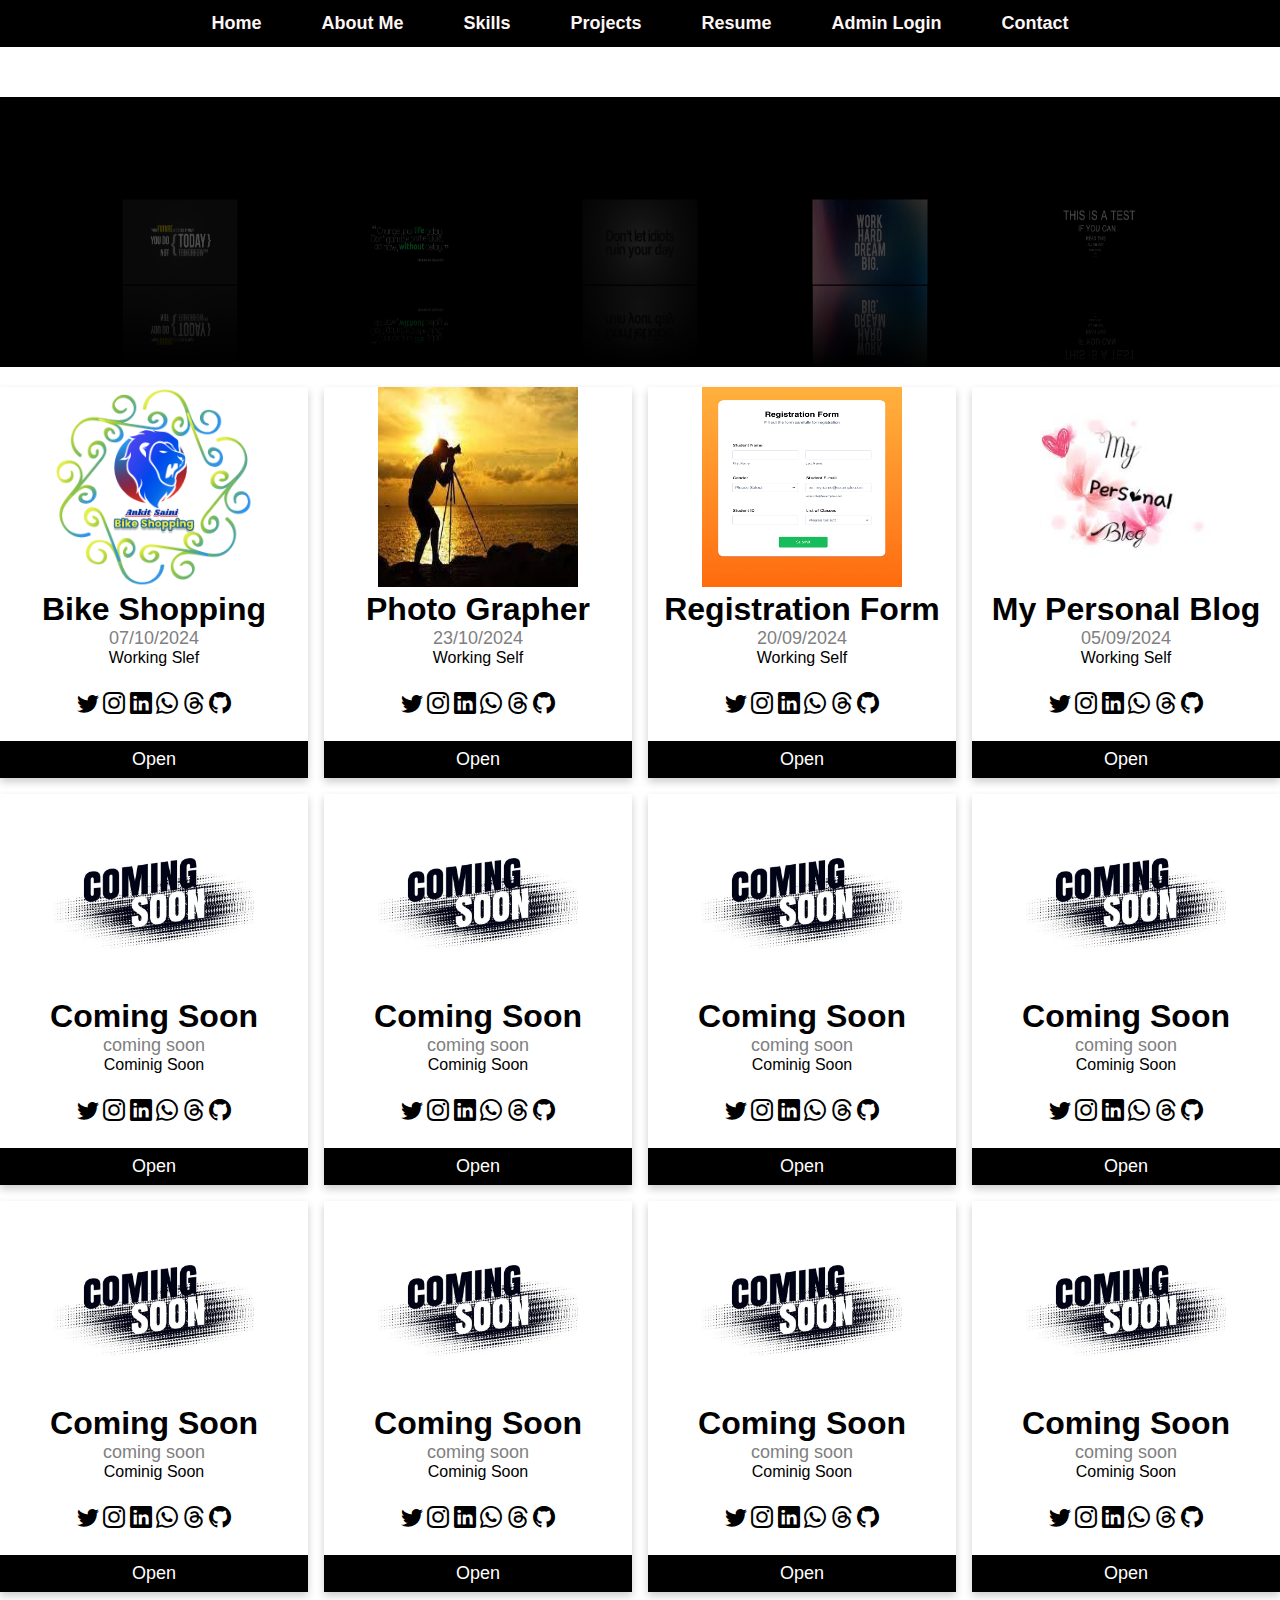
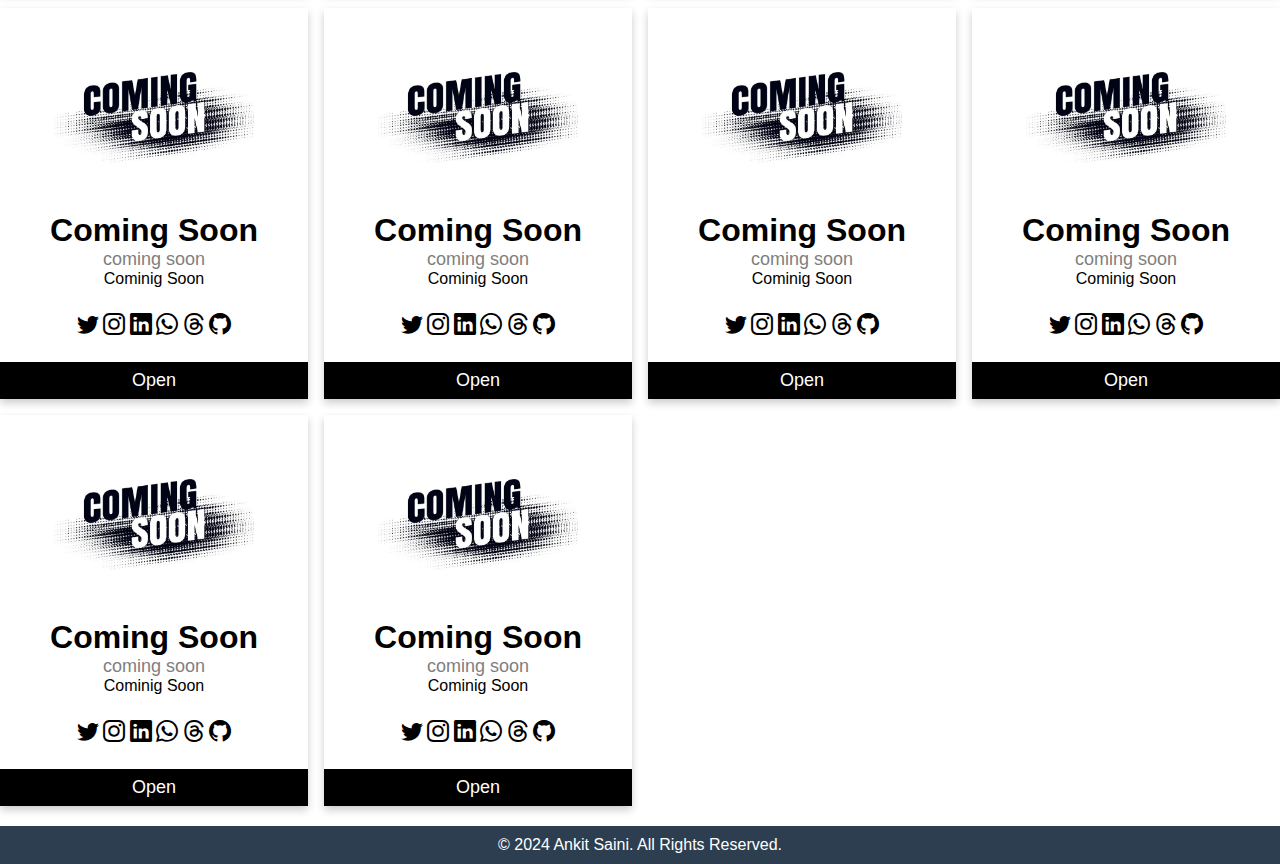
==== Projects.html @ d3df9868 "Add files via upload" ====
<!DOCTYPE html>
<html lang="en">

<head>
    <title>Projects</title>
    <link rel="icon" href="ico3.png" type="image/png">
    <link rel="stylesheet" href="Projects.css">
    <link rel="stylesheet" href="https://cdn.jsdelivr.net/npm/bootstrap-icons@1.11.3/font/bootstrap-icons.min.css">
    

</head>

<body>
    <header>
    <nav>
        <ul>
            <li><a href="./index.html">Home</a></li>
            <li><a href="./AboutMe.html">About Me</a></li>
            <li><a href="./skill.html">Skills</a></li>
            <li><a href="#projects">Projects</a></li>
            <li><a href="./Resume.html">Resume</a></li>
            <li><a href="./AdminLogin.html">Admin Login</a></li>
            <li><a href="./Contact.html">Contact</a></li>
            
        </ul>
    </nav>
</header>

    <div class="new-p">
        <img src="wall-1.jpg" alt="">
        <img src="wall-2.jpg" alt="">
        <img src="wall-3.jpg" alt="">
        <img src="wall-4.jpg" alt="">
        <img src="wall-5.jpg" alt="">
    </div>




    <section class="layout">
        <div>
            <div class="card">
                <img src="bikeshoping.png" alt="bikes hopping" width="200px" height="200px">
                <h1>Bike Shopping</h1>
                <p class="title">07/10/2024</p>
                <p>Working Slef</p>
                <div style="margin: 24px 0;">
                <a href="https://x.com/Er_ANKIT_SAINI"><i class="bi bi-twitter"></i></a>
                <a href="https://www.instagram.com/ankit.saini.sekhawati/profilecard/?igsh=Y3B1ZWVoazY4NDR6"><i class="bi bi-instagram"></i></a>
                <a href="https://www.linkedin.com/in/ankit-kumar-saini-2961a4275?utm_source=share&utm_campaign=share_via&utm_content=profile&utm_medium=android_app"><i class="bi bi-linkedin"></i></a>
                <a href="https://wa.me/916376188144"><i class="bi bi-whatsapp"></i></a>
                <a href="https://www.threads.net/@ankit.saini.sekhawati"><i class="bi bi-threads"></i></a>
                <a href="https://github.com/ANKITSAINI498"><i class="bi bi-github"></i></a>
                </div>
                <p><button>Open</button></p>
            </div>
        </div>

        <div>
            <div class="card">
                <img src="photographer.jpeg" alt="Photo Grapher" width="200px" height="200px">
                <h1>Photo Grapher</h1>
                <p class="title">23/10/2024</p>
                <p>Working Self</p>
                <div style="margin: 24px 0;">
                <a href="https://x.com/Er_ANKIT_SAINI"><i class="bi bi-twitter"></i></a>
                <a href="https://www.instagram.com/ankit.saini.sekhawati/profilecard/?igsh=Y3B1ZWVoazY4NDR6"><i class="bi bi-instagram"></i></a>
                <a href="https://www.linkedin.com/in/ankit-kumar-saini-2961a4275?utm_source=share&utm_campaign=share_via&utm_content=profile&utm_medium=android_app"><i class="bi bi-linkedin"></i></a>
                <a href="https://wa.me/916376188144"><i class="bi bi-whatsapp"></i></a>
                <a href="https://www.threads.net/@ankit.saini.sekhawati"><i class="bi bi-threads"></i></a>
                <a href="https://github.com/ANKITSAINI498"><i class="bi bi-github"></i></a>
                </div>
                <p><button>Open</button></p>
            </div>
        </div>

        <div>
            <div class="card">
                <img src="registration-form.png" alt="coming soon" width="200px" height="200px">
                <h1>Registration Form</h1>
                <p class="title">20/09/2024</p>
                <p>Working Self</p>
                <div style="margin: 24px 0;">
                <a href="https://x.com/Er_ANKIT_SAINI"><i class="bi bi-twitter"></i></a>
                <a href="https://www.instagram.com/ankit.saini.sekhawati/profilecard/?igsh=Y3B1ZWVoazY4NDR6"><i class="bi bi-instagram"></i></a>
                <a href="https://www.linkedin.com/in/ankit-kumar-saini-2961a4275?utm_source=share&utm_campaign=share_via&utm_content=profile&utm_medium=android_app"><i class="bi bi-linkedin"></i></a>
                <a href="https://wa.me/916376188144"><i class="bi bi-whatsapp"></i></a>
                <a href="https://www.threads.net/@ankit.saini.sekhawati"><i class="bi bi-threads"></i></a>
                <a href="https://github.com/ANKITSAINI498"><i class="bi bi-github"></i></a>
                </div>
                <p><button>Open</button></p>
            </div>
        </div>

        <div>
            <div class="card">
                <img src="My Personal Blog.jpeg" alt="coming soon" width="200px" height="200px">
                <h1>My Personal Blog</h1>
                <p class="title">05/09/2024</p>
                <p>Working Self</p>
                <div style="margin: 24px 0;">
                <a href="https://x.com/Er_ANKIT_SAINI"><i class="bi bi-twitter"></i></a>
                <a href="https://www.instagram.com/ankit.saini.sekhawati/profilecard/?igsh=Y3B1ZWVoazY4NDR6"><i class="bi bi-instagram"></i></a>
                <a href="https://www.linkedin.com/in/ankit-kumar-saini-2961a4275?utm_source=share&utm_campaign=share_via&utm_content=profile&utm_medium=android_app"><i class="bi bi-linkedin"></i></a>
                <a href="https://wa.me/916376188144"><i class="bi bi-whatsapp"></i></a>
                <a href="https://www.threads.net/@ankit.saini.sekhawati"><i class="bi bi-threads"></i></a>
                <a href="https://github.com/ANKITSAINI498"><i class="bi bi-github"></i></a>
                </div>
                <p><button>Open</button></p>
            </div>
        </div>

        <div>
            <div class="card">
                <img src="coming-soon.webp" alt="coming soon" width="200px" height="200px">
                <h1>Coming Soon</h1>
                <p class="title">coming soon</p>
                <p>Cominig Soon</p>
                <div style="margin: 24px 0;">
                <a href="https://x.com/Er_ANKIT_SAINI"><i class="bi bi-twitter"></i></a>
                <a href="https://www.instagram.com/ankit.saini.sekhawati/profilecard/?igsh=Y3B1ZWVoazY4NDR6"><i class="bi bi-instagram"></i></a>
                <a href="https://www.linkedin.com/in/ankit-kumar-saini-2961a4275?utm_source=share&utm_campaign=share_via&utm_content=profile&utm_medium=android_app"><i class="bi bi-linkedin"></i></a>
                <a href="https://wa.me/916376188144"><i class="bi bi-whatsapp"></i></a>
                <a href="https://www.threads.net/@ankit.saini.sekhawati"><i class="bi bi-threads"></i></a>
                <a href="https://github.com/ANKITSAINI498"><i class="bi bi-github"></i></a>
                </div>
                <p><button>Open</button></p>
            </div>
        </div>

        <div>
            <div class="card">
                <img src="coming-soon.webp" alt="coming soon" width="200px" height="200px">
                <h1>Coming Soon</h1>
                <p class="title">coming soon</p>
                <p>Cominig Soon</p>
                <div style="margin: 24px 0;">
                <a href="https://x.com/Er_ANKIT_SAINI"><i class="bi bi-twitter"></i></a>
                <a href="https://www.instagram.com/ankit.saini.sekhawati/profilecard/?igsh=Y3B1ZWVoazY4NDR6"><i class="bi bi-instagram"></i></a>
                <a href="https://www.linkedin.com/in/ankit-kumar-saini-2961a4275?utm_source=share&utm_campaign=share_via&utm_content=profile&utm_medium=android_app"><i class="bi bi-linkedin"></i></a>
                <a href="https://wa.me/916376188144"><i class="bi bi-whatsapp"></i></a>
                <a href="https://www.threads.net/@ankit.saini.sekhawati"><i class="bi bi-threads"></i></a>
                <a href="https://github.com/ANKITSAINI498"><i class="bi bi-github"></i></a>
                </div>
                <p><button>Open</button></p>
            </div>
        </div>

        <div>
            <div class="card">
                <img src="coming-soon.webp" alt="coming soon" width="200px" height="200px">
                <h1>Coming Soon</h1>
                <p class="title">coming soon</p>
                <p>Cominig Soon</p>
                <div style="margin: 24px 0;">
                <a href="https://x.com/Er_ANKIT_SAINI"><i class="bi bi-twitter"></i></a>
                <a href="https://www.instagram.com/ankit.saini.sekhawati/profilecard/?igsh=Y3B1ZWVoazY4NDR6"><i class="bi bi-instagram"></i></a>
                <a href="https://www.linkedin.com/in/ankit-kumar-saini-2961a4275?utm_source=share&utm_campaign=share_via&utm_content=profile&utm_medium=android_app"><i class="bi bi-linkedin"></i></a>
                <a href="https://wa.me/916376188144"><i class="bi bi-whatsapp"></i></a>
                <a href="https://www.threads.net/@ankit.saini.sekhawati"><i class="bi bi-threads"></i></a>
                <a href="https://github.com/ANKITSAINI498"><i class="bi bi-github"></i></a>
                </div>
                <p><button>Open</button></p>
            </div>
        </div>

        <div>
            <div class="card">
                <img src="coming-soon.webp" alt="coming soon" width="200px" height="200px">
                <h1>Coming Soon</h1>
                <p class="title">coming soon</p>
                <p>Cominig Soon</p>
                <div style="margin: 24px 0;">
                <a href="https://x.com/Er_ANKIT_SAINI"><i class="bi bi-twitter"></i></a>
                <a href="https://www.instagram.com/ankit.saini.sekhawati/profilecard/?igsh=Y3B1ZWVoazY4NDR6"><i class="bi bi-instagram"></i></a>
                <a href="https://www.linkedin.com/in/ankit-kumar-saini-2961a4275?utm_source=share&utm_campaign=share_via&utm_content=profile&utm_medium=android_app"><i class="bi bi-linkedin"></i></a>
                <a href="https://wa.me/916376188144"><i class="bi bi-whatsapp"></i></a>
                <a href="https://www.threads.net/@ankit.saini.sekhawati"><i class="bi bi-threads"></i></a>
                <a href="https://github.com/ANKITSAINI498"><i class="bi bi-github"></i></a>
                </div>
                <p><button>Open</button></p>
            </div>
        </div>

        <div>
            <div class="card">
                <img src="coming-soon.webp" alt="coming soon" width="200px" height="200px">
                <h1>Coming Soon</h1>
                <p class="title">coming soon</p>
                <p>Cominig Soon</p>
                <div style="margin: 24px 0;">
                    <a href="https://x.com/Er_ANKIT_SAINI"><i class="bi bi-twitter"></i></a>
                    <a href="https://www.instagram.com/ankit.saini.sekhawati/profilecard/?igsh=Y3B1ZWVoazY4NDR6"><i class="bi bi-instagram"></i></a>
                    <a href="https://www.linkedin.com/in/ankit-kumar-saini-2961a4275?utm_source=share&utm_campaign=share_via&utm_content=profile&utm_medium=android_app"><i class="bi bi-linkedin"></i></a>
                    <a href="https://wa.me/916376188144"><i class="bi bi-whatsapp"></i></a>
                    <a href="https://www.threads.net/@ankit.saini.sekhawati"><i class="bi bi-threads"></i></a>
                    <a href="https://github.com/ANKITSAINI498"><i class="bi bi-github"></i></a>
                </div>
                <p><button>Open</button></p>
            </div>
        </div>

        <div>
            <div class="card">
                <img src="coming-soon.webp" alt="coming soon" width="200px" height="200px">
                <h1>Coming Soon</h1>
                <p class="title">coming soon</p>
                <p>Cominig Soon</p>
                <div style="margin: 24px 0;">
                    <a href="https://x.com/Er_ANKIT_SAINI"><i class="bi bi-twitter"></i></a>
                    <a href="https://www.instagram.com/ankit.saini.sekhawati/profilecard/?igsh=Y3B1ZWVoazY4NDR6"><i class="bi bi-instagram"></i></a>
                    <a href="https://www.linkedin.com/in/ankit-kumar-saini-2961a4275?utm_source=share&utm_campaign=share_via&utm_content=profile&utm_medium=android_app"><i class="bi bi-linkedin"></i></a>
                    <a href="https://wa.me/916376188144"><i class="bi bi-whatsapp"></i></a>
                    <a href="https://www.threads.net/@ankit.saini.sekhawati"><i class="bi bi-threads"></i></a>
                    <a href="https://github.com/ANKITSAINI498"><i class="bi bi-github"></i></a>
                </div>
                <p><button>Open</button></p>
            </div>
        </div>

        <div>
            <div class="card">
                <img src="coming-soon.webp" alt="coming soon" width="200px" height="200px">
                <h1>Coming Soon</h1>
                <p class="title">coming soon</p>
                <p>Cominig Soon</p>
                <div style="margin: 24px 0;">
                    <a href="https://x.com/Er_ANKIT_SAINI"><i class="bi bi-twitter"></i></a>
                    <a href="https://www.instagram.com/ankit.saini.sekhawati/profilecard/?igsh=Y3B1ZWVoazY4NDR6"><i class="bi bi-instagram"></i></a>
                    <a href="https://www.linkedin.com/in/ankit-kumar-saini-2961a4275?utm_source=share&utm_campaign=share_via&utm_content=profile&utm_medium=android_app"><i class="bi bi-linkedin"></i></a>
                    <a href="https://wa.me/916376188144"><i class="bi bi-whatsapp"></i></a>
                    <a href="https://www.threads.net/@ankit.saini.sekhawati"><i class="bi bi-threads"></i></a>
                    <a href="https://github.com/ANKITSAINI498"><i class="bi bi-github"></i></a>
                </div>
                <p><button>Open</button></p>
            </div>
        </div>

        <div>
            <div class="card">
                <img src="coming-soon.webp" alt="coming soon" width="200px" height="200px">
                <h1>Coming Soon</h1>
                <p class="title">coming soon</p>
                <p>Cominig Soon</p>
                <div style="margin: 24px 0;">
                    <a href="https://x.com/Er_ANKIT_SAINI"><i class="bi bi-twitter"></i></a>
                    <a href="https://www.instagram.com/ankit.saini.sekhawati/profilecard/?igsh=Y3B1ZWVoazY4NDR6"><i class="bi bi-instagram"></i></a>
                    <a href="https://www.linkedin.com/in/ankit-kumar-saini-2961a4275?utm_source=share&utm_campaign=share_via&utm_content=profile&utm_medium=android_app"><i class="bi bi-linkedin"></i></a>
                    <a href="https://wa.me/916376188144"><i class="bi bi-whatsapp"></i></a>
                    <a href="https://www.threads.net/@ankit.saini.sekhawati"><i class="bi bi-threads"></i></a>
                    <a href="https://github.com/ANKITSAINI498"><i class="bi bi-github"></i></a>
                </div>
                <p><button>Open</button></p>
            </div>
        </div>

        <div>
            <div class="card">
                <img src="coming-soon.webp" alt="coming soon" width="200px" height="200px">
                <h1>Coming Soon</h1>
                <p class="title">coming soon</p>
                <p>Cominig Soon</p>
                <div style="margin: 24px 0;">
                    <a href="https://x.com/Er_ANKIT_SAINI"><i class="bi bi-twitter"></i></a>
                    <a href="https://www.instagram.com/ankit.saini.sekhawati/profilecard/?igsh=Y3B1ZWVoazY4NDR6"><i class="bi bi-instagram"></i></a>
                    <a href="https://www.linkedin.com/in/ankit-kumar-saini-2961a4275?utm_source=share&utm_campaign=share_via&utm_content=profile&utm_medium=android_app"><i class="bi bi-linkedin"></i></a>
                    <a href="https://wa.me/916376188144"><i class="bi bi-whatsapp"></i></a>
                    <a href="https://www.threads.net/@ankit.saini.sekhawati"><i class="bi bi-threads"></i></a>
                    <a href="https://github.com/ANKITSAINI498"><i class="bi bi-github"></i></a>
                </div>
                <p><button>Open</button></p>
            </div>
        </div>

        <div>
            <div class="card">
                <img src="coming-soon.webp" alt="coming soon" width="200px" height="200px">
                <h1>Coming Soon</h1>
                <p class="title">coming soon</p>
                <p>Cominig Soon</p>
                <div style="margin: 24px 0;">
                    <a href="https://x.com/Er_ANKIT_SAINI"><i class="bi bi-twitter"></i></a>
                    <a href="https://www.instagram.com/ankit.saini.sekhawati/profilecard/?igsh=Y3B1ZWVoazY4NDR6"><i class="bi bi-instagram"></i></a>
                    <a href="https://www.linkedin.com/in/ankit-kumar-saini-2961a4275?utm_source=share&utm_campaign=share_via&utm_content=profile&utm_medium=android_app"><i class="bi bi-linkedin"></i></a>
                    <a href="https://wa.me/916376188144"><i class="bi bi-whatsapp"></i></a>
                    <a href="https://www.threads.net/@ankit.saini.sekhawati"><i class="bi bi-threads"></i></a>
                    <a href="https://github.com/ANKITSAINI498"><i class="bi bi-github"></i></a>
                </div>
                <p><button>Open</button></p>
            </div>
        </div>

        <div>
            <div class="card">
                <img src="coming-soon.webp" alt="coming soon" width="200px" height="200px">
                <h1>Coming Soon</h1>
                <p class="title">coming soon</p>
                <p>Cominig Soon</p>
                <div style="margin: 24px 0;">
                    <a href="https://x.com/Er_ANKIT_SAINI"><i class="bi bi-twitter"></i></a>
                    <a href="https://www.instagram.com/ankit.saini.sekhawati/profilecard/?igsh=Y3B1ZWVoazY4NDR6"><i class="bi bi-instagram"></i></a>
                    <a href="https://www.linkedin.com/in/ankit-kumar-saini-2961a4275?utm_source=share&utm_campaign=share_via&utm_content=profile&utm_medium=android_app"><i class="bi bi-linkedin"></i></a>
                    <a href="https://wa.me/916376188144"><i class="bi bi-whatsapp"></i></a>
                    <a href="https://www.threads.net/@ankit.saini.sekhawati"><i class="bi bi-threads"></i></a>
                    <a href="https://github.com/ANKITSAINI498"><i class="bi bi-github"></i></a>
                </div>
                <p><button>Open</button></p>
            </div>
        </div>

        <div>
            <div class="card">
                <img src="coming-soon.webp" alt="coming soon" width="200px" height="200px">
                <h1>Coming Soon</h1>
                <p class="title">coming soon</p>
                <p>Cominig Soon</p>
                <div style="margin: 24px 0;">
                    <a href="https://x.com/Er_ANKIT_SAINI"><i class="bi bi-twitter"></i></a>
                    <a href="https://www.instagram.com/ankit.saini.sekhawati/profilecard/?igsh=Y3B1ZWVoazY4NDR6"><i class="bi bi-instagram"></i></a>
                    <a href="https://www.linkedin.com/in/ankit-kumar-saini-2961a4275?utm_source=share&utm_campaign=share_via&utm_content=profile&utm_medium=android_app"><i class="bi bi-linkedin"></i></a>
                    <a href="https://wa.me/916376188144"><i class="bi bi-whatsapp"></i></a>
                    <a href="https://www.threads.net/@ankit.saini.sekhawati"><i class="bi bi-threads"></i></a>
                    <a href="https://github.com/ANKITSAINI498"><i class="bi bi-github"></i></a>
                </div>
                <p><button>Open</button></p>
            </div>
        </div>

        <div>
            <div class="card">
                <img src="coming-soon.webp" alt="coming soon" width="200px" height="200px">
                <h1>Coming Soon</h1>
                <p class="title">coming soon</p>
                <p>Cominig Soon</p>
                <div style="margin: 24px 0;">
                    <a href="https://x.com/Er_ANKIT_SAINI"><i class="bi bi-twitter"></i></a>
                    <a href="https://www.instagram.com/ankit.saini.sekhawati/profilecard/?igsh=Y3B1ZWVoazY4NDR6"><i class="bi bi-instagram"></i></a>
                    <a href="https://www.linkedin.com/in/ankit-kumar-saini-2961a4275?utm_source=share&utm_campaign=share_via&utm_content=profile&utm_medium=android_app"><i class="bi bi-linkedin"></i></a>
                    <a href="https://wa.me/916376188144"><i class="bi bi-whatsapp"></i></a>
                    <a href="https://www.threads.net/@ankit.saini.sekhawati"><i class="bi bi-threads"></i></a>
                    <a href="https://github.com/ANKITSAINI498"><i class="bi bi-github"></i></a>
                </div>
                <p><button>Open</button></p>
            </div>
        </div>

        <div>
            <div class="card">
                <img src="coming-soon.webp" alt="coming soon" width="200px" height="200px">
                <h1>Coming Soon</h1>
                <p class="title">coming soon</p>
                <p>Cominig Soon</p>
                <div style="margin: 24px 0;">
                    <a href="https://x.com/Er_ANKIT_SAINI"><i class="bi bi-twitter"></i></a>
                    <a href="https://www.instagram.com/ankit.saini.sekhawati/profilecard/?igsh=Y3B1ZWVoazY4NDR6"><i class="bi bi-instagram"></i></a>
                    <a href="https://www.linkedin.com/in/ankit-kumar-saini-2961a4275?utm_source=share&utm_campaign=share_via&utm_content=profile&utm_medium=android_app"><i class="bi bi-linkedin"></i></a>
                    <a href="https://wa.me/916376188144"><i class="bi bi-whatsapp"></i></a>
                    <a href="https://www.threads.net/@ankit.saini.sekhawati"><i class="bi bi-threads"></i></a>
                    <a href="https://github.com/ANKITSAINI498"><i class="bi bi-github"></i></a>
                </div>
                <p><button>Open</button></p>
            </div>
        </div>
    </section>

    <footer>
        <p>&copy; 2024 Ankit Saini. All Rights Reserved.</p>
    </footer>

    <script src="./Projects.js"></script>
</body>

</html>
---- Projects.css ----
* {
  box-sizing: border-box;
  margin: 0;
  padding: 0;
}

body {
  font-family: Arial, sans-serif;
}

header {
  position: sticky;
  top: 0;
}

ul {
  display: flex;
  background-color: #000;
  list-style: none;
  padding: 13px 0;
  justify-content: center;
}

li a {
  text-decoration: none;
  font-size: 18px;
  font-weight: 600;
  color: #fdf6f6;
  transition: color 0.25s;
  padding-left: 30px;
  padding-right: 30px;
  
}

.new-p {
  padding: 60px 0 40px;
  background-color: black;
  display: flex;
  justify-content: center;
  align-items: center;
  position: relative;
  top: 100px;
  margin-top: -50px;
}

.new-p img {
  width: 230px;
  height: 170px;
  opacity: 0.3;
  cursor: pointer;
  transform: scale(0.5);
  -webkit-box-reflect: below 2px linear-gradient(transparent, black);
  transition: 3s;
}

.new-p img:hover {
  opacity: 1;
  transform: scale(1.75);
}

.layout {
  width: 100%;
  display: grid;
  grid-template-columns: repeat(auto-fill, minmax(250px, 1fr));
  gap: 16px;
  margin-top: 120px;
}

.card {
  box-shadow: 0 4px 8px rgba(0, 0, 0, 0.2);
  margin: auto;
  text-align: center;
}

.title {
  color: grey;
  font-size: 18px;
}

button {
  border: none;
  outline: 0;
  padding: 8px;
  color: white;
  background-color: #000;
  text-align: center;
  cursor: pointer;
  width: 100%;
  font-size: 18px;
}

a {
  text-decoration: none;
  font-size: 22px;
  color: black;
}

button:hover, a:hover {
  opacity: 0.7;
}

footer {
  background-color: #2c3e50;
  color: white;
  text-align: center;
  padding: 10px 0;
  margin-top: 20px;
}

/* Media Queries for Responsiveness */
@media (max-width: 768px) {
  li a {
      padding-left: 26px;
      padding-right: 26px;
      font-size: 16px;
      
  }

  .new-p img {
      width: 180px;
      height: 130px;
  }

  .layout {
      margin-top: 80px;
  }
}

@media (max-width: 480px) {
  li a {
      font-size: 14px;
  }

  .new-p img {
      width: 150px;
      height: 110px;
  }

  button {
      font-size: 16px;
  }

  a {
      font-size: 18px;
  }
}
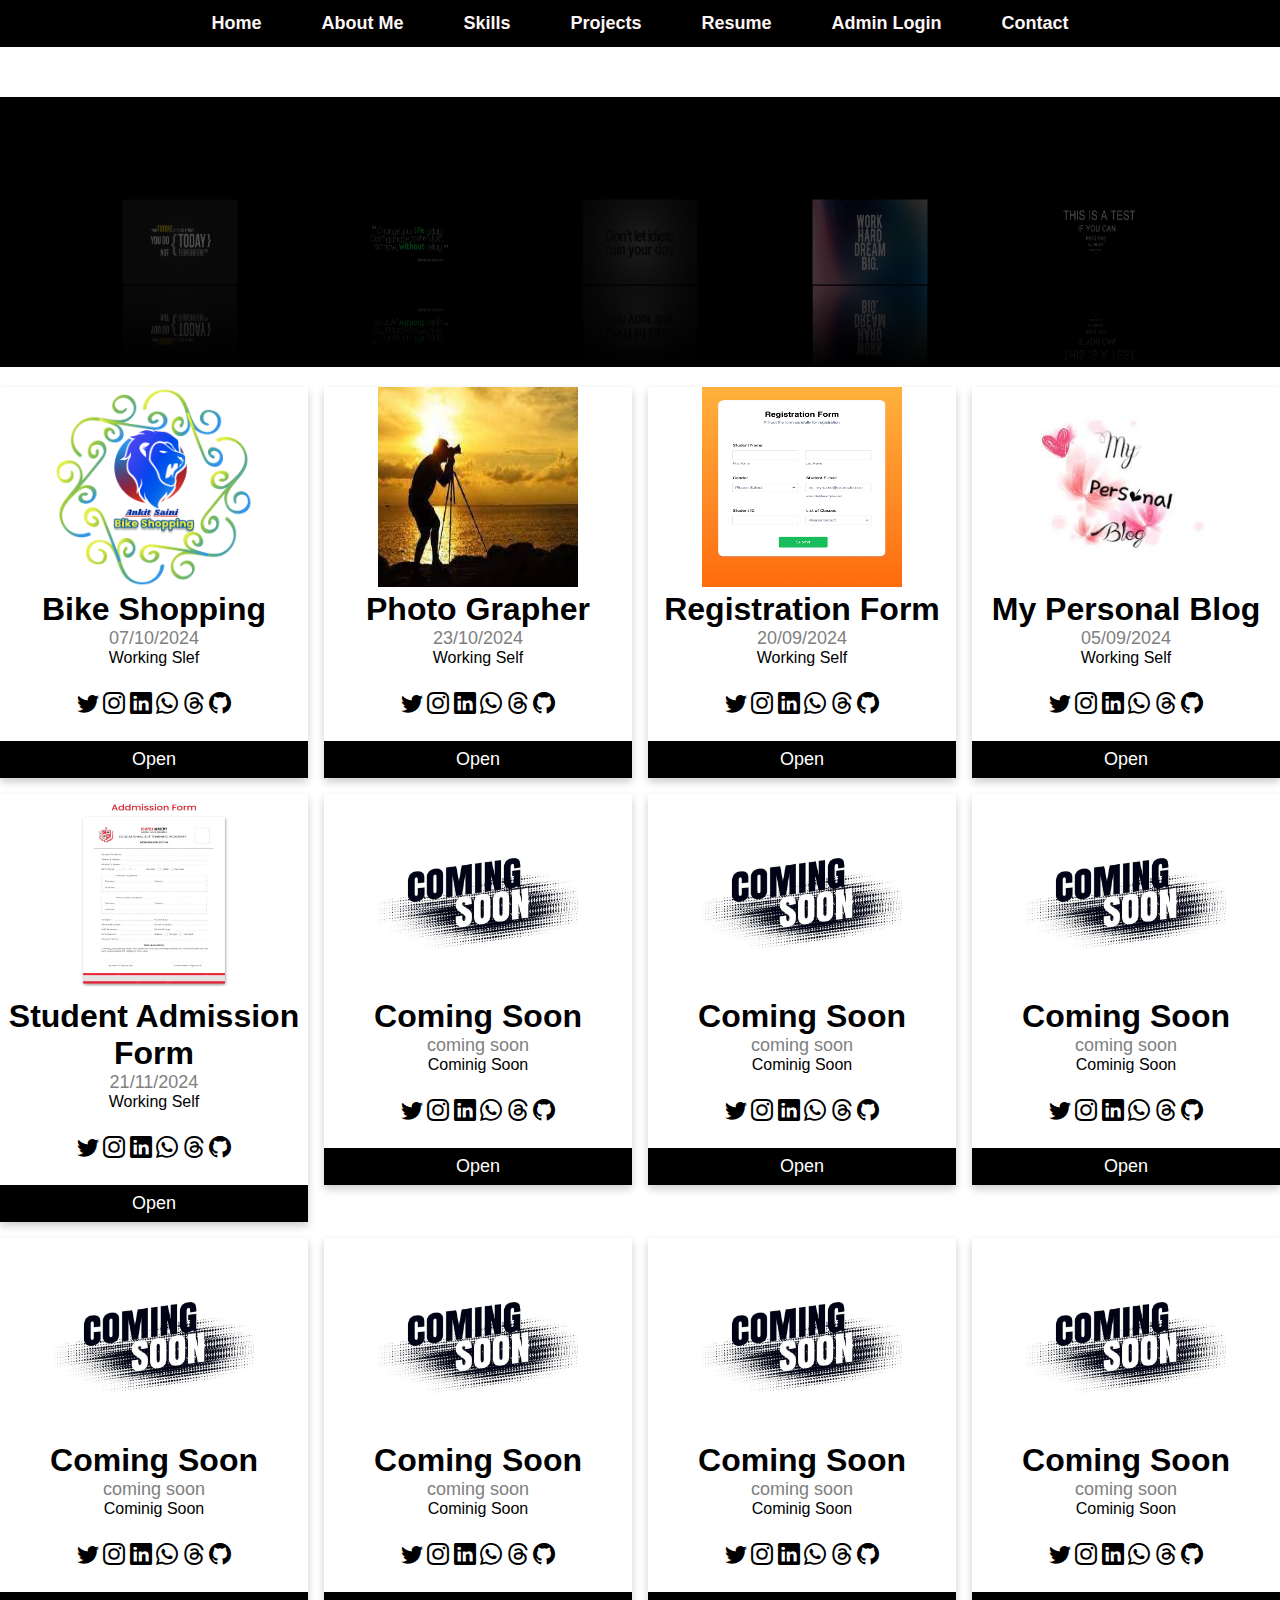
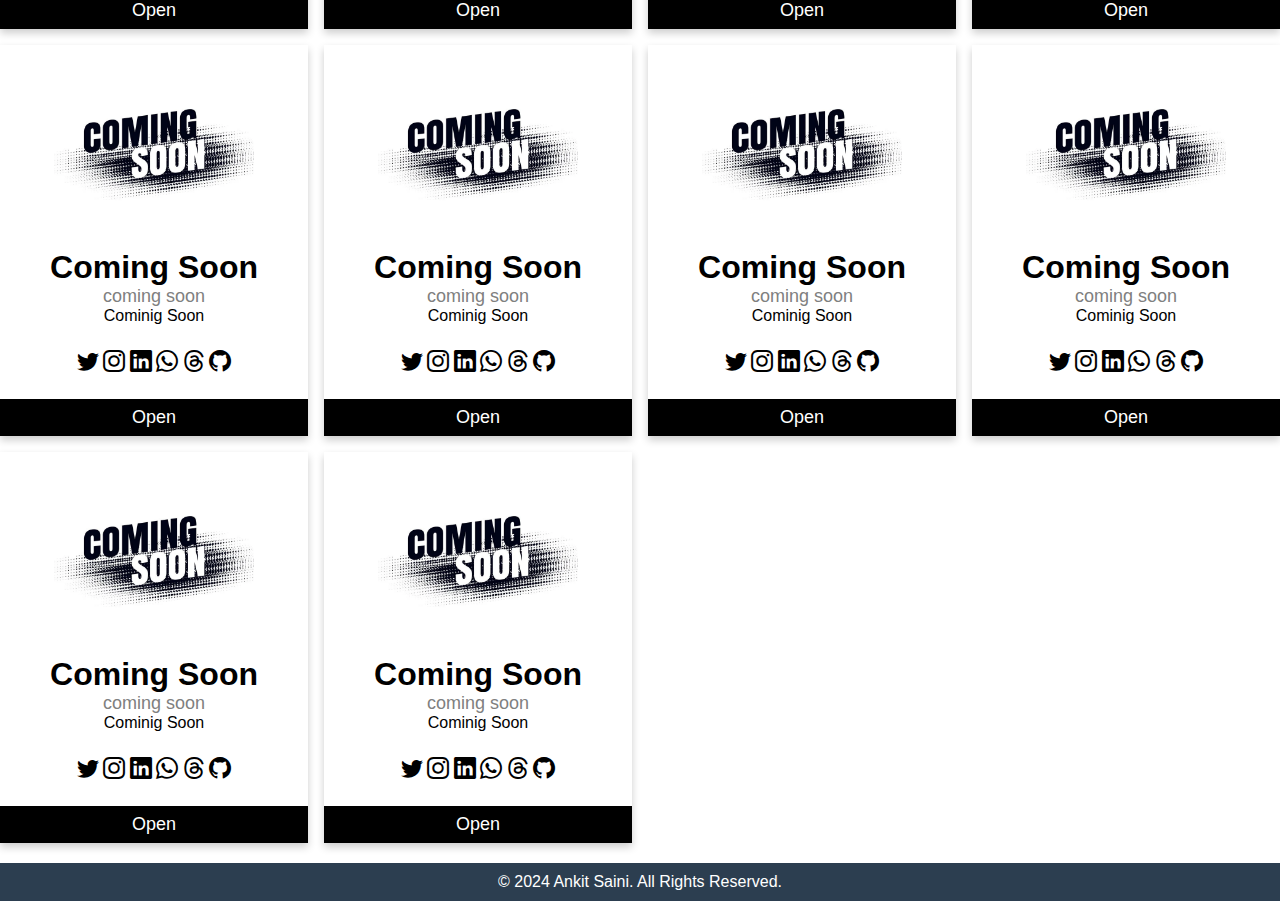
==== commit b8908c6a: "Update Projects.html" ====
--- a/Projects.html
+++ b/Projects.html
@@ -52,7 +52,7 @@
                 <a href="https://www.threads.net/@ankit.saini.sekhawati"><i class="bi bi-threads"></i></a>
                 <a href="https://github.com/ANKITSAINI498"><i class="bi bi-github"></i></a>
                 </div>
-                <p><button>Open</button></p>
+                <p><button onclick="window.location.href='https://ankitsaini498.github.io/Bike-Shopping/'">Open</button></p>
             </div>
         </div>
 
@@ -70,7 +70,7 @@
                 <a href="https://www.threads.net/@ankit.saini.sekhawati"><i class="bi bi-threads"></i></a>
                 <a href="https://github.com/ANKITSAINI498"><i class="bi bi-github"></i></a>
                 </div>
-                <p><button>Open</button></p>
+                <p><button onclick="window.location.href='https://ankitsaini498.github.io/Photographer/'">Open</button></p>
             </div>
         </div>
 
@@ -88,7 +88,7 @@
                 <a href="https://www.threads.net/@ankit.saini.sekhawati"><i class="bi bi-threads"></i></a>
                 <a href="https://github.com/ANKITSAINI498"><i class="bi bi-github"></i></a>
                 </div>
-                <p><button>Open</button></p>
+                <p><button onclick="window.location.href='https://ankitsaini498.github.io/Registration-Form/'">Open</button></p>
             </div>
         </div>
 
@@ -106,25 +106,25 @@
                 <a href="https://www.threads.net/@ankit.saini.sekhawati"><i class="bi bi-threads"></i></a>
                 <a href="https://github.com/ANKITSAINI498"><i class="bi bi-github"></i></a>
                 </div>
-                <p><button>Open</button></p>
-            </div>
-        </div>
-
-        <div>
-            <div class="card">
-                <img src="coming-soon.webp" alt="coming soon" width="200px" height="200px">
-                <h1>Coming Soon</h1>
-                <p class="title">coming soon</p>
-                <p>Cominig Soon</p>
-                <div style="margin: 24px 0;">
-                <a href="https://x.com/Er_ANKIT_SAINI"><i class="bi bi-twitter"></i></a>
-                <a href="https://www.instagram.com/ankit.saini.sekhawati/profilecard/?igsh=Y3B1ZWVoazY4NDR6"><i class="bi bi-instagram"></i></a>
-                <a href="https://www.linkedin.com/in/ankit-kumar-saini-2961a4275?utm_source=share&utm_campaign=share_via&utm_content=profile&utm_medium=android_app"><i class="bi bi-linkedin"></i></a>
-                <a href="https://wa.me/916376188144"><i class="bi bi-whatsapp"></i></a>
-                <a href="https://www.threads.net/@ankit.saini.sekhawati"><i class="bi bi-threads"></i></a>
-                <a href="https://github.com/ANKITSAINI498"><i class="bi bi-github"></i></a>
-                </div>
-                <p><button>Open</button></p>
+                <p><button onclick="window.location.href='https://ankitsaini498.github.io/Personal-Blog/'">Open</button></p>
+            </div>
+        </div>
+
+        <div>
+            <div class="card">
+                <img src="admission cover page.jpg" alt="coming soon" width="200px" height="200px">
+                <h1>Student Admission Form</h1>
+                <p class="title">21/11/2024</p>
+                <p>Working Self</p>
+                <div style="margin: 24px 0;">
+                <a href="https://x.com/Er_ANKIT_SAINI"><i class="bi bi-twitter"></i></a>
+                <a href="https://www.instagram.com/ankit.saini.sekhawati/profilecard/?igsh=Y3B1ZWVoazY4NDR6"><i class="bi bi-instagram"></i></a>
+                <a href="https://www.linkedin.com/in/ankit-kumar-saini-2961a4275?utm_source=share&utm_campaign=share_via&utm_content=profile&utm_medium=android_app"><i class="bi bi-linkedin"></i></a>
+                <a href="https://wa.me/916376188144"><i class="bi bi-whatsapp"></i></a>
+                <a href="https://www.threads.net/@ankit.saini.sekhawati"><i class="bi bi-threads"></i></a>
+                <a href="https://github.com/ANKITSAINI498"><i class="bi bi-github"></i></a>
+                </div>
+                <p><button onclick="window.location.href='https://ankitsaini498.github.io/Student-Admission-Form/'">Open</button></p>
             </div>
         </div>
 
@@ -370,4 +370,4 @@
     <script src="./Projects.js"></script>
 </body>
 
-</html>+</html>
